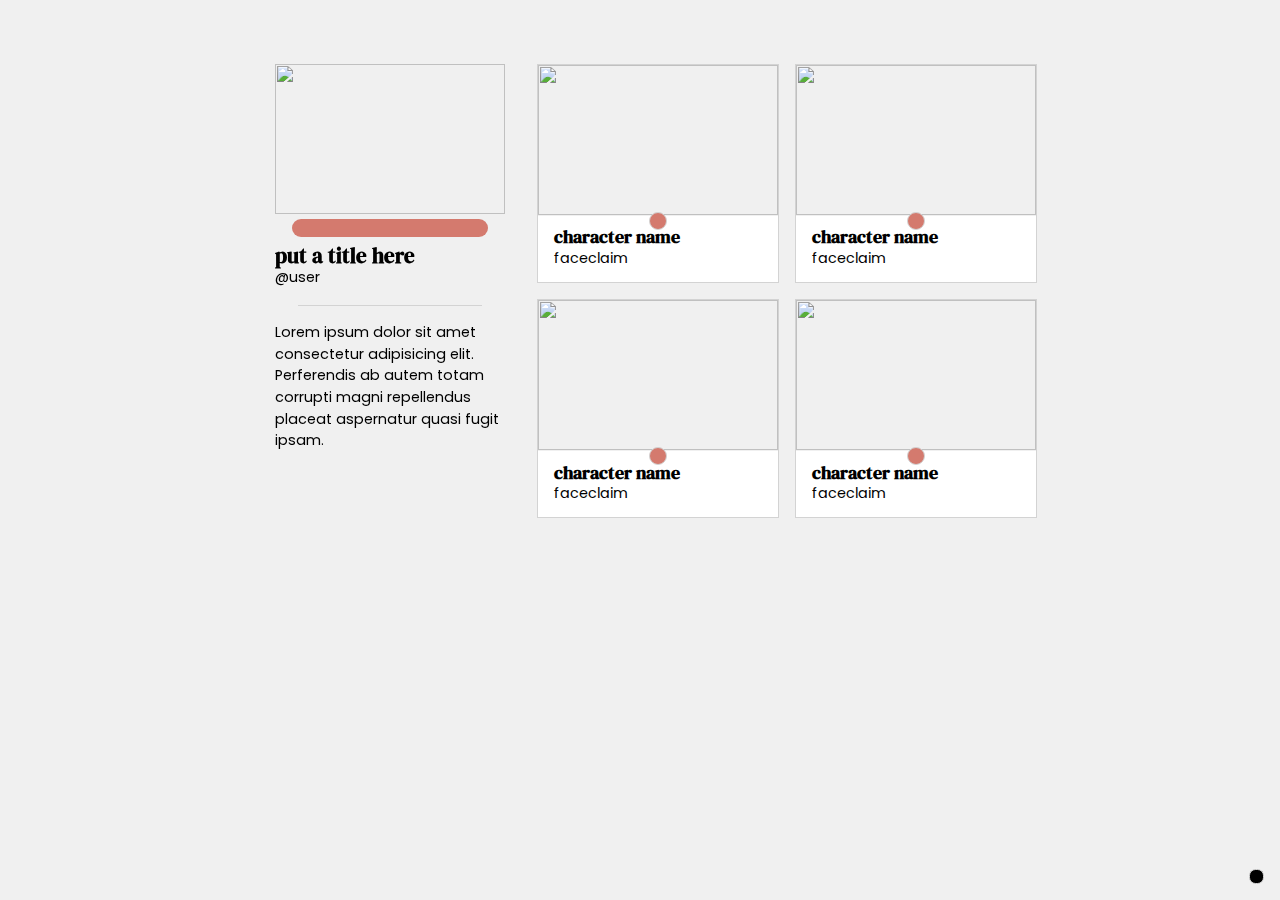
==== jaehuin- character page/index.html @ d84b2f67 "Add files via upload" ====
<!DOCTYPE html>
<html lang="en">
<head>
<meta charset="UTF-8">
<meta name="viewport" content="width=device-width, initial-scale=1.0">
<title>jaehuin: character page</title>
<link rel="shortcut icon" href="{Favicon}">

<!-- google fonts: poppins and dm serif display -->
<link rel="preconnect" href="https://fonts.googleapis.com">
<link rel="preconnect" href="https://fonts.gstatic.com" crossorigin>
<link href="https://fonts.googleapis.com/css2?family=DM+Serif+Display:ital@0;1&family=Poppins:ital,wght@0,400;0,500;0,600;0,700;1,400;1,500;1,600;1,700&display=swap" rel="stylesheet">

<!-- solar icons -->
<link href="https://solar-icons.gitlab.io/i/icons.css" rel="stylesheet" crossorigin>

<!-- tooltips scripts -->
<script src="https://ajax.googleapis.com/ajax/libs/jquery/1.7.1/jquery.min.js"></script>

<!-- external styles -->
<link rel="stylesheet" href="style.css">

<style type="text/css">

:root {
--light-mode: none;
--dark-mode: flex;

--clr-background: #f0f0f0;
--clr-container: #fff;
--clr-text: #000;
--clr-links: #252525;
--clr-borders: #d3d3d3;
--clr-accent: #D47A6E;
--clr-accent-2: #B06671;

--ff-body: 'Poppins', sans-serif;
--ff-heading: "DM Serif Display", serif;

--fs-body: 0.9rem;

--fw-body: 400;
--fw-heading: 700;

--container-size: 500px;
--sidebar-size: 230px;
--expanded-sidebar: 20rem;
}

.dark {
--light-mode: flex;
--dark-mode: none;

--clr-background: #101010;
--clr-container: #202020;
--clr-text: #fff;
--clr-links: #eee;
--clr-borders: #444;
--clr-accent: #fbc4ab;
--clr-accent-2: #E9E6C1;
}

</style>
</head>
<body>

<script src="https://unpkg.com/popper.js@1"></script>
<script src="https://unpkg.com/tippy.js@5/dist/tippy-bundle.iife.js"></script>
<link rel="stylesheet" href="https://unpkg.com/tippy.js@5/dist/svg-arrow.css" />

<!-- sidebar and container start -->
<div class="sidebar-and-container">


<!-- sidebar start -->
<aside class="sidebar" id="open-sidebar">

<!-- sidebar inner: image and navigation -->
<div class="sidebar-inner">

<!-- sidebar image -->
<img src="https://i.pinimg.com/474x/32/dc/4d/32dc4dd7ca59140158cde7d8c53f512a.jpg" class="sidebar-img"/>
<!-- sidebar image -->


<!-- sidebar navigation -->
<div class="sidebar-links">

<!-- home link -->
<a href="/" title="home">
<i class="solar-icons" stroke="2" icon-name="home-2"></i>
<span class="sr-only">home</span>
</a>
<!-- home link -->
 
<!-- askbox link -->
<a href="/ask" title="message">
<i class="solar-icons" stroke="2" icon-name="chat-notif-1"></i>
<span class="sr-only">message</span>
</a>
<!-- askbox link -->

<!-- archive link -->
<a href="/archive" title="archive">
<i class="solar-icons" stroke="2" icon-name="archive"></i>
<span class="sr-only">archive</span>
</a>
<!-- archive link -->

<!-- dashboard link -->
<a href="http://tumblr.com/" title="dashboard">
<i class="solar-icons" stroke="2" icon-name="logout-1"></i>
<span class="sr-only">dashboard</span>
</a>
<!-- archive link -->

<!-- sidebar links -->
<button class="expand-sidebar" title="more links" onclick="openSidebar()">
<i class="solar-icons" stroke="2" icon-name="maximize"></i>
<span class="sr-only">more links</span>
</button>
<!-- sidebar links -->

<!-- light/dark mode toggle -->
<button class="toggle">
<span class="light-mode" title="light mode">
<i class="solar-icons" stroke="2" icon-name="sun-2"></i>
<span class="sr-only">light mode</span>
</span>

<span class="dark-mode" title="dark mode">
<i class="solar-icons" stroke="2" icon-name="moon"></i>
<span class="sr-only">dark mode</span>
</span>
</button>
<!-- light/dark mode toggle -->


</div>
<!-- sidebar navigation -->



</div>
<!-- sidebar inner: image and navigation -->

<div class="block sidebar-title">
<h1 class="title">put a title here</h1>
<p>@user</p>
</div>

<div class="sidebar-desc">
<p>Lorem ipsum dolor sit amet consectetur adipisicing elit. Perferendis ab autem totam corrupti magni repellendus placeat aspernatur quasi fugit ipsam.</p>
</div>
</aside>
<!-- sidebar end -->


<!-- expanded sidebar start -->
<aside id="sidebar" class="open-sidebar">

<!-- close sidebar -->
<div class="close-sidebar">
<a href="javascript:void[0]" onclick="closeSidebar()" title="close links">
<i class="solar-icons" stroke="2" icon-name="minimize"></i>
</a>
</div>
<!-- close sidebar -->

<!-- sidebar header image -->
<div class="block sidebar-header">
<img src="https://i.pinimg.com/474x/1f/04/0f/1f040f627099a47f21766c1f1b4570a0.jpg" class="header-image"/>
</div>
<!-- sidebar header image -->

<!-- sidebar links -->
<div class="sidebar-nav">
<a href="/">extra link 1</a>
<a href="/">extra link 2</a>
<a href="/">extra link 3</a>
<a href="/">extra link 4</a>
<a href="/">extra link 5</a>
</div>
<!-- sidebar links -->

</aside>
<!-- expanded sidebar end -->


<!-- grid start -->
<div class="container">
<div class="container-grid">


<!-- character 1. modal 1. tabs 1, 2 and 3 -->
<div class="ch-wrapper">

<!-- character image and modal icon -->
<div class="ch-img">
<img src="https://i.pinimg.com/736x/ae/7a/e6/ae7ae6f31eb5cd9077036212178fad53.jpg"/>

<div class="ch-icon">
<button class="open-modal ch-button" type="button" data-open="modal1" title="open popup info">
<i class="solar-icons" stroke="2" icon-name="add"></i>
<span class="sr-only">open popup info</span>
</button>
</div>
</div>
<!-- character image and modal icon -->

<!-- character name and optional subtitle -->
<div class="ch-name">

<!-- character name -->
<h2>character name</h2>
<!-- character name -->

<!-- character subtitle. could be a faceclaim, extra info, etc. -->
<p>faceclaim</p>
<!-- character subtitle. could be a faceclaim, extra info, etc. -->
</div>
<!-- character name and optional subtitle -->


<!-- modal 1, contains tabs 1, 2, and 3 -->
<div class="modal" id="modal1">

<!-- modal container -->
<div class="modal-dialog">

<!-- close icon -->
<div class="close-modal-icon">
<button class="close-modal" data-close title="close popup info">
<i class="solar-icons" stroke="2" icon-name="close"></i>
<span class="sr-only">close popup info</span>
</button>
</div>
<!-- close icon -->

<!-- modal tab and buttons container -->
<div class="modal-wrapper">

<!-- button list for tabs 1, 2, and 3 -->
<div class="tab-group">

<!-- tab 1 button: information about the character -->
<button id="tab-1" aria-selected="true" aria-controls="tab-panel-1" role="tab" type="button">

<!-- tab 1 button label -->
<div class="button-label">
<i class="solar-icons" stroke="2" icon-name="user-1"></i>
<span class="button-name">information</span>
</div>
<!-- tab 1 button label -->

</button>
<!-- tab 1 button: information about the character -->


<!-- tab 2 button: the character's relationships -->
<button id="tab-2" aria-selected="false" aria-controls="tab-panel-2" role="tab" type="button">

<!-- tab 2 button label -->
<div class="button-label">
<i class="solar-icons" stroke="2" icon-name="heart-1"></i>
<span class="button-name">relationships</span>
</div>
<!-- tab 2 button label -->

</button>
<!-- tab 2 button: the character's relationships -->


<!-- tab 3 button: works the character is in -->
<button id="tab-3" aria-selected="false" aria-controls="tab-panel-3" role="tab" type="button">

<!-- tab 3 button label -->
<div class="button-label">
<i class="solar-icons" stroke="2" icon-name="book-open-2"></i>
<span class="button-name">works in progress</span>
</div>
<!-- tab 3 button label -->

</button>
<!-- tab 3 button: works the character is in -->


</div>
<!-- buttons list for tabs 1, 2, and 3 -->

<!-- tabs container: tabs 1, 2, and 3 -->
<div class="modal-tabs">

<!-- tab 1, controlled by button 1: information about the character -->
<div id="tab-panel-1" aria-labelledby="tab-1" role="tabpanel" tabindex="0">

<!-- the inside of tab 1 -->
<div class="modal-text">

<!-- block: the character's image and stats list -->
<div class="block">

<div class="image-and-stats">

<!-- character's image -->
<img src="https://i.pinimg.com/474x/8e/6d/26/8e6d2650e0408bcc632b29341e0eab00.jpg" class="img"/>
<!-- character's image -->

<!-- character's stats list -->
<ul class="stats-list" role="list">

<!-- first stat -->
<li class="stat">
<b>faceclaim</b>
<p>faceclaim</p>
</li>
<!-- first stat -->

<!-- second stat -->
<li class="stat">
<b>age</b>
<p>age</p>
</li>
<!-- second stat -->

<!-- third stat -->
<li class="stat">
<b>birthday</b>
<p>birthday</p>
</li>
<!-- third stat -->

<!-- fourth stat -->
<li class="stat">
<b>pronouns</b>
<p>pronoun/pronoun</p>
</li>
<!-- fourth stat -->


</ul>
<!-- character's stats list -->


</div>
</div>
<!-- block: the character's image and stats list -->


<!-- block: the character's biography -->
<div class="block">

<!-- character heading, feel free to change this -->
<h2 class="heading">information about your character</h2>
<!-- character heading, feel free to change this -->

<p>Lorem ipsum dolor sit amet consectetur, adipisicing elit. Doloremque sunt ab fugiat quod eos voluptatibus aliquam. Eligendi, fugiat sint pariatur error temporibus exercitationem odio qui voluptatum asperiores corporis dolor quidem molestiae, laboriosam recusandae voluptates officia ut minima doloremque! Veniam, quas.</p>

<p>Lorem ipsum dolor sit amet consectetur, adipisicing elit. Doloremque sunt ab fugiat quod eos voluptatibus aliquam. Eligendi, fugiat sint pariatur error temporibus exercitationem odio qui voluptatum asperiores corporis dolor quidem molestiae, laboriosam recusandae voluptates officia ut minima doloremque! Veniam, quas.</p>
</div>
<!-- block: the character's biography -->


<!-- the character's links -->
<div class="links">
<a href="/">link 1</a>
<a href="/">link 2</a>
<a href="/">link 3</a>
<a href="/">link 4</a>
<a href="/">link 5</a>
<a href="/">link 6</a>
<a href="/">link 7</a>
<a href="/">link 8</a>
</div>
<!-- the character's links -->


</div>
<!-- the inside of tab 1 -->


</div>
<!-- tab 1, controlled by button 1: information about the character -->


<!-- tab 2, controlled by button 2: character's relationships -->
<div id="tab-panel-2" aria-labelledby="tab-2" role="tabpanel" tabindex="-1" hidden>
<div class="modal-text">

<!-- ship 1 -->

<!-- ship image and name -->
<div class="block">

<div class="ship-and-name">

<!-- ship image -->
<img src="https://i.pinimg.com/474x/da/b6/f6/dab6f6c94643dbc2260e53bd48660822.jpg" class="ship-image"/>
<!-- ship image -->

<!-- ship name: love interest's name and optional subtitle -->
<div class="ship-name">
<h2>love interest's name</h2>
<p>faceclaim</p>
</div>
<!-- ship name: love interest's name and optional subtitle -->

</div>
<!-- ship image and name -->

<!-- ship info, do not delete the extra div -->
<div class="ship-info">
<div>
<p>Lorem ipsum dolor sit amet consectetur adipisicing elit. Expedita amet dolores suscipit est maiores dolor tempora ab nam aspernatur esse deleniti, vel, quaerat aperiam deserunt nulla perferendis! Optio, expedita ad.</p>
<p>Lorem ipsum dolor sit amet consectetur adipisicing elit. Expedita amet dolores suscipit est maiores dolor tempora ab nam aspernatur esse deleniti, vel, quaerat aperiam deserunt nulla perferendis! Optio, expedita ad.</p>
</div>
</div>
<!-- ship info, do not delete the extra div -->


</div>
<!-- ship image and name -->

<!-- ship 1 -->



<!-- ship 2 -->

<!-- ship image and name -->
<div class="block">

<div class="ship-and-name">

<!-- ship image -->
<img src="https://i.pinimg.com/474x/da/b6/f6/dab6f6c94643dbc2260e53bd48660822.jpg" class="ship-image"/>
<!-- ship image -->

<!-- ship name: love interest's name and optional subtitle -->
<div class="ship-name">
<h2>love interest's name</h2>
<p>faceclaim</p>
</div>
<!-- ship name: love interest's name and optional subtitle -->

</div>
<!-- ship image and name -->

<!-- ship info, do not delete the extra div -->
<div class="ship-info">
<div>
<p>Lorem ipsum dolor sit amet consectetur adipisicing elit. Expedita amet dolores suscipit est maiores dolor tempora ab nam aspernatur esse deleniti, vel, quaerat aperiam deserunt nulla perferendis! Optio, expedita ad.</p>
<p>Lorem ipsum dolor sit amet consectetur adipisicing elit. Expedita amet dolores suscipit est maiores dolor tempora ab nam aspernatur esse deleniti, vel, quaerat aperiam deserunt nulla perferendis! Optio, expedita ad.</p>
</div>
</div>
<!-- ship info, do not delete the extra div -->


</div>
<!-- ship image and name -->

<!-- ship 2 -->


<!-- ship 3 -->

<!-- ship image and name -->
<div class="block">

<div class="ship-and-name">

<!-- ship image -->
<img src="https://i.pinimg.com/474x/da/b6/f6/dab6f6c94643dbc2260e53bd48660822.jpg" class="ship-image"/>
<!-- ship image -->

<!-- ship name: love interest's name and optional subtitle -->
<div class="ship-name">
<h2>love interest's name</h2>
<p>faceclaim</p>
</div>
<!-- ship name: love interest's name and optional subtitle -->

</div>
<!-- ship image and name -->

<!-- ship info, do not delete the extra div -->
<div class="ship-info">
<div>
<p>Lorem ipsum dolor sit amet consectetur adipisicing elit. Expedita amet dolores suscipit est maiores dolor tempora ab nam aspernatur esse deleniti, vel, quaerat aperiam deserunt nulla perferendis! Optio, expedita ad.</p>
<p>Lorem ipsum dolor sit amet consectetur adipisicing elit. Expedita amet dolores suscipit est maiores dolor tempora ab nam aspernatur esse deleniti, vel, quaerat aperiam deserunt nulla perferendis! Optio, expedita ad.</p>
</div>
</div>
<!-- ship info, do not delete the extra div -->


</div>
<!-- ship image and name -->

<!-- ship 3 -->


</div>
</div>
<!-- tab 2, controlled by button 2: character's relationships -->



<!-- tab 3, controlled by button 3: works the character's in -->
<div id="tab-panel-3" aria-labelledby="tab-3" role="tabpanel" tabindex="-1" hidden>
<div class="modal-text">


<!-- fic 1 -->
<div class="block">

<!-- work title -->
<div class="work-title">
<h2 class="title-text">work title</h2>
<i class="solar-icons" stroke="2" icon-name="book-closed-3"></i>
</div>
<!-- work title -->

<!-- stats list -->
<ul class="stats-list" role="list">

<!-- first stat -->
<li class="stat">
<b>fandom</b>
<p>fandom</p>
</li>
<!-- first stat -->

<!-- second stat -->
<li class="stat">
<b>fandom</b>
<p>fandom</p>
</li>
<!-- second stat -->

<!-- third stat -->
<li class="stat">
<b>fandom</b>
<p>fandom</p>
</li>
<!-- third stat -->

<!-- fourth stat -->
<li class="stat">
<b>fandom</b>
<p>fandom</p>
</li>
<!-- fourth stat -->

</ul>
<!-- work title -->

<!-- work description -->
<div class="work-desc">
<p>Lorem ipsum dolor sit amet consectetur adipisicing elit. Cupiditate delectus aliquam magni velit adipisci quam error omnis asperiores, quidem sunt rem nemo iste placeat. Ut sed esse laudantium animi nam.</p>
</div>
<!-- work description -->


</div>
<!-- fic 1 -->


<!-- fic 2 -->
<div class="block">

<!-- work title -->
<div class="work-title">
<h2 class="title-text">work title</h2>
<i class="solar-icons" stroke="2" icon-name="book-closed-3"></i>
</div>
<!-- work title -->

<!-- stats list -->
<ul class="stats-list" role="list">

<!-- first stat -->
<li class="stat">
<b>fandom</b>
<p>fandom</p>
</li>
<!-- first stat -->

<!-- second stat -->
<li class="stat">
<b>fandom</b>
<p>fandom</p>
</li>
<!-- second stat -->

<!-- third stat -->
<li class="stat">
<b>fandom</b>
<p>fandom</p>
</li>
<!-- third stat -->

<!-- fourth stat -->
<li class="stat">
<b>fandom</b>
<p>fandom</p>
</li>
<!-- fourth stat -->

</ul>
<!-- work title -->

<!-- work description -->
<div class="work-desc">
<p>Lorem ipsum dolor sit amet consectetur adipisicing elit. Cupiditate delectus aliquam magni velit adipisci quam error omnis asperiores, quidem sunt rem nemo iste placeat. Ut sed esse laudantium animi nam.</p>
</div>
<!-- work description -->


</div>
<!-- fic 2 -->


<!-- fic 3 -->
<div class="block">

<!-- work title -->
<div class="work-title">
<h2 class="title-text">work title</h2>
<i class="solar-icons" stroke="2" icon-name="book-closed-3"></i>
</div>
<!-- work title -->

<!-- stats list -->
<ul class="stats-list" role="list">

<!-- first stat -->
<li class="stat">
<b>fandom</b>
<p>fandom</p>
</li>
<!-- first stat -->

<!-- second stat -->
<li class="stat">
<b>fandom</b>
<p>fandom</p>
</li>
<!-- second stat -->

<!-- third stat -->
<li class="stat">
<b>fandom</b>
<p>fandom</p>
</li>
<!-- third stat -->

<!-- fourth stat -->
<li class="stat">
<b>fandom</b>
<p>fandom</p>
</li>
<!-- fourth stat -->

</ul>
<!-- work title -->

<!-- work description -->
<div class="work-desc">
<p>Lorem ipsum dolor sit amet consectetur adipisicing elit. Cupiditate delectus aliquam magni velit adipisci quam error omnis asperiores, quidem sunt rem nemo iste placeat. Ut sed esse laudantium animi nam.</p>
</div>
<!-- work description -->


</div>
<!-- fic 1 -->

</div>
</div>
<!-- tab 3, controlled by button 3: works the character's in -->

</div>
<!-- tabs container: tabs 1, 2, and 3 -->


</div>
<!-- modal tab and buttons container -->


</div>
<!-- modal container -->


</div>
<!-- modal 1, contains tabs 1, 2, and 3 -->



</div>
<!-- character 1. modal 1. tabs 1, 2 and 3 -->












<!-- character 2. modal 2. tabs 4, 5, and 6 -->
<div class="ch-wrapper">

<!-- character image and modal icon -->
<div class="ch-img">
<img src="https://i.pinimg.com/474x/5d/8b/54/5d8b542936adc37a738ceb6c5e0d0d76.jpg"/>

<div class="ch-icon">
<button class="open-modal ch-button" type="button" data-open="modal2" title="open popup info">
<i class="solar-icons" stroke="2" icon-name="add"></i>
<span class="sr-only">open popup info</span>
</button>
</div>
</div>
<!-- character image and modal icon -->

<!-- character name and optional subtitle -->
<div class="ch-name">

<!-- character name -->
<h2>character name</h2>
<!-- character name -->

<!-- character subtitle. could be a faceclaim, extra info, etc. -->
<p>faceclaim</p>
<!-- character subtitle. could be a faceclaim, extra info, etc. -->
</div>
<!-- character name and optional subtitle -->


<!-- modal 2, contains tabs 4, 5, and 6 -->
<div class="modal" id="modal2">

<!-- modal container -->
<div class="modal-dialog">

<!-- close icon -->
<div class="close-modal-icon">
<button class="close-modal" data-close title="close popup info">
<i class="solar-icons" stroke="2" icon-name="close"></i>
<span class="sr-only">close popup info</span>
</button>
</div>
<!-- close icon -->

<!-- modal tab and buttons container -->
<div class="modal-wrapper">

<!-- button list for tabs 4, 5, and 6 -->
<div class="tab-group">

<!-- tab 4 button: information about the character -->
<button id="tab-4" aria-selected="true" aria-controls="tab-panel-4" role="tab" type="button">

<!-- tab 4 button label -->
<div class="button-label">
<i class="solar-icons" stroke="2" icon-name="user-1"></i>
<span class="button-name">information</span>
</div>
<!-- tab 4 button label -->

</button>
<!-- tab 4 button: information about the character -->


<!-- tab 5 button: the character's relationships -->
<button id="tab-5" aria-selected="false" aria-controls="tab-panel-5" role="tab" type="button">

<!-- tab 5 button label -->
<div class="button-label">
<i class="solar-icons" stroke="2" icon-name="heart-1"></i>
<span class="button-name">relationships</span>
</div>
<!-- tab 5 button label -->

</button>
<!-- tab 5 button: the character's relationships -->


<!-- tab 6 button: works the character is in -->
<button id="tab-6" aria-selected="false" aria-controls="tab-panel-6" role="tab" type="button">

<!-- tab 6 button label -->
<div class="button-label">
<i class="solar-icons" stroke="2" icon-name="book-open-2"></i>
<span class="button-name">works in progress</span>
</div>
<!-- tab 6 button label -->

</button>
<!-- tab 6 button: works the character is in -->


</div>
<!-- buttons list for tabs 4, 5, and 6 -->

<!-- tabs container: tabs 4, 5, and 6 -->
<div class="modal-tabs">

<!-- tab 4, controlled by button 4: information about the character -->
<div id="tab-panel-4" aria-labelledby="tab-4" role="tabpanel" tabindex="0">


<div class="modal-text">

<!-- block: the character's image and stats list -->
<div class="block">

<div class="image-and-stats">

<!-- character's image -->
<img src="https://i.pinimg.com/474x/8e/6d/26/8e6d2650e0408bcc632b29341e0eab00.jpg" class="img"/>
<!-- character's image -->

<!-- character's stats list -->
<ul class="stats-list" role="list">

<!-- first stat -->
<li class="stat">
<b>faceclaim</b>
<p>faceclaim</p>
</li>
<!-- first stat -->

<!-- second stat -->
<li class="stat">
<b>age</b>
<p>age</p>
</li>
<!-- second stat -->

<!-- third stat -->
<li class="stat">
<b>birthday</b>
<p>birthday</p>
</li>
<!-- third stat -->

<!-- fourth stat -->
<li class="stat">
<b>pronouns</b>
<p>pronoun/pronoun</p>
</li>
<!-- fourth stat -->


</ul>
<!-- character's stats list -->


</div>
</div>
<!-- block: the character's image and stats list -->


<!-- block: the character's biography -->
<div class="block">

<!-- character heading, feel free to change this -->
<h2 class="heading">information about your character</h2>
<!-- character heading, feel free to change this -->

<p>Lorem ipsum dolor sit amet consectetur, adipisicing elit. Doloremque sunt ab fugiat quod eos voluptatibus aliquam. Eligendi, fugiat sint pariatur error temporibus exercitationem odio qui voluptatum asperiores corporis dolor quidem molestiae, laboriosam recusandae voluptates officia ut minima doloremque! Veniam, quas.</p>

<p>Lorem ipsum dolor sit amet consectetur, adipisicing elit. Doloremque sunt ab fugiat quod eos voluptatibus aliquam. Eligendi, fugiat sint pariatur error temporibus exercitationem odio qui voluptatum asperiores corporis dolor quidem molestiae, laboriosam recusandae voluptates officia ut minima doloremque! Veniam, quas.</p>
</div>
<!-- block: the character's biography -->


<!-- the character's links -->
<div class="links">
<a href="/">link 1</a>
<a href="/">link 2</a>
<a href="/">link 3</a>
<a href="/">link 4</a>
<a href="/">link 5</a>
<a href="/">link 6</a>
<a href="/">link 7</a>
<a href="/">link 8</a>
</div>
<!-- the character's links -->


</div>


</div>
<!-- tab 4, controlled by button 4: information about the character -->


<!-- tab 5, controlled by button 5: character's relationships -->
<div id="tab-panel-5" aria-labelledby="tab-5" role="tabpanel" tabindex="-1" hidden>
<div class="modal-text">

<!-- ship 1 -->

<!-- ship image and name -->
<div class="block">

<div class="ship-and-name">

<!-- ship image -->
<img src="https://i.pinimg.com/474x/da/b6/f6/dab6f6c94643dbc2260e53bd48660822.jpg" class="ship-image"/>
<!-- ship image -->

<!-- ship name: love interest's name and optional subtitle -->
<div class="ship-name">
<h2>love interest's name</h2>
<p>faceclaim</p>
</div>
<!-- ship name: love interest's name and optional subtitle -->

</div>
<!-- ship image and name -->

<!-- ship info, do not delete the extra div -->
<div class="ship-info">
<div>
<p>Lorem ipsum dolor sit amet consectetur adipisicing elit. Expedita amet dolores suscipit est maiores dolor tempora ab nam aspernatur esse deleniti, vel, quaerat aperiam deserunt nulla perferendis! Optio, expedita ad.</p>
<p>Lorem ipsum dolor sit amet consectetur adipisicing elit. Expedita amet dolores suscipit est maiores dolor tempora ab nam aspernatur esse deleniti, vel, quaerat aperiam deserunt nulla perferendis! Optio, expedita ad.</p>
</div>
</div>
<!-- ship info, do not delete the extra div -->


</div>
<!-- ship image and name -->

<!-- ship 1 -->



<!-- ship 2 -->

<!-- ship image and name -->
<div class="block">

<div class="ship-and-name">

<!-- ship image -->
<img src="https://i.pinimg.com/474x/da/b6/f6/dab6f6c94643dbc2260e53bd48660822.jpg" class="ship-image"/>
<!-- ship image -->

<!-- ship name: love interest's name and optional subtitle -->
<div class="ship-name">
<h2>love interest's name</h2>
<p>faceclaim</p>
</div>
<!-- ship name: love interest's name and optional subtitle -->

</div>
<!-- ship image and name -->

<!-- ship info, do not delete the extra div -->
<div class="ship-info">
<div>
<p>Lorem ipsum dolor sit amet consectetur adipisicing elit. Expedita amet dolores suscipit est maiores dolor tempora ab nam aspernatur esse deleniti, vel, quaerat aperiam deserunt nulla perferendis! Optio, expedita ad.</p>
<p>Lorem ipsum dolor sit amet consectetur adipisicing elit. Expedita amet dolores suscipit est maiores dolor tempora ab nam aspernatur esse deleniti, vel, quaerat aperiam deserunt nulla perferendis! Optio, expedita ad.</p>
</div>
</div>
<!-- ship info, do not delete the extra div -->


</div>
<!-- ship image and name -->

<!-- ship 2 -->


<!-- ship 3 -->

<!-- ship image and name -->
<div class="block">

<div class="ship-and-name">

<!-- ship image -->
<img src="https://i.pinimg.com/474x/da/b6/f6/dab6f6c94643dbc2260e53bd48660822.jpg" class="ship-image"/>
<!-- ship image -->

<!-- ship name: love interest's name and optional subtitle -->
<div class="ship-name">
<h2>love interest's name</h2>
<p>faceclaim</p>
</div>
<!-- ship name: love interest's name and optional subtitle -->

</div>
<!-- ship image and name -->

<!-- ship info, do not delete the extra div -->
<div class="ship-info">
<div>
<p>Lorem ipsum dolor sit amet consectetur adipisicing elit. Expedita amet dolores suscipit est maiores dolor tempora ab nam aspernatur esse deleniti, vel, quaerat aperiam deserunt nulla perferendis! Optio, expedita ad.</p>
<p>Lorem ipsum dolor sit amet consectetur adipisicing elit. Expedita amet dolores suscipit est maiores dolor tempora ab nam aspernatur esse deleniti, vel, quaerat aperiam deserunt nulla perferendis! Optio, expedita ad.</p>
</div>
</div>
<!-- ship info, do not delete the extra div -->


</div>
<!-- ship image and name -->

<!-- ship 3 -->


</div>
</div>
<!-- tab 5, controlled by button 5: character's relationships -->



<!-- tab 6, controlled by button 6: works the character's in -->
<div id="tab-panel-6" aria-labelledby="tab-6" role="tabpanel" tabindex="-1" hidden>
<div class="modal-text">


<!-- fic 1 -->
<div class="block">

<!-- work title -->
<div class="work-title">
<h2 class="title-text">work title</h2>
<i class="solar-icons" stroke="2" icon-name="book-closed-3"></i>
</div>
<!-- work title -->

<!-- stats list -->
<ul class="stats-list" role="list">

<!-- first stat -->
<li class="stat">
<b>fandom</b>
<p>fandom</p>
</li>
<!-- first stat -->

<!-- second stat -->
<li class="stat">
<b>fandom</b>
<p>fandom</p>
</li>
<!-- second stat -->

<!-- third stat -->
<li class="stat">
<b>fandom</b>
<p>fandom</p>
</li>
<!-- third stat -->

<!-- fourth stat -->
<li class="stat">
<b>fandom</b>
<p>fandom</p>
</li>
<!-- fourth stat -->

</ul>
<!-- work title -->

<!-- work description -->
<div class="work-desc">
<p>Lorem ipsum dolor sit amet consectetur adipisicing elit. Cupiditate delectus aliquam magni velit adipisci quam error omnis asperiores, quidem sunt rem nemo iste placeat. Ut sed esse laudantium animi nam.</p>
</div>
<!-- work description -->


</div>
<!-- fic 1 -->


<!-- fic 2 -->
<div class="block">

<!-- work title -->
<div class="work-title">
<h2 class="title-text">work title</h2>
<i class="solar-icons" stroke="2" icon-name="book-closed-3"></i>
</div>
<!-- work title -->

<!-- stats list -->
<ul class="stats-list" role="list">

<!-- first stat -->
<li class="stat">
<b>fandom</b>
<p>fandom</p>
</li>
<!-- first stat -->

<!-- second stat -->
<li class="stat">
<b>fandom</b>
<p>fandom</p>
</li>
<!-- second stat -->

<!-- third stat -->
<li class="stat">
<b>fandom</b>
<p>fandom</p>
</li>
<!-- third stat -->

<!-- fourth stat -->
<li class="stat">
<b>fandom</b>
<p>fandom</p>
</li>
<!-- fourth stat -->

</ul>
<!-- work title -->

<!-- work description -->
<div class="work-desc">
<p>Lorem ipsum dolor sit amet consectetur adipisicing elit. Cupiditate delectus aliquam magni velit adipisci quam error omnis asperiores, quidem sunt rem nemo iste placeat. Ut sed esse laudantium animi nam.</p>
</div>
<!-- work description -->


</div>
<!-- fic 2 -->


<!-- fic 3 -->
<div class="block">

<!-- work title -->
<div class="work-title">
<h2 class="title-text">work title</h2>
<i class="solar-icons" stroke="2" icon-name="book-closed-3"></i>
</div>
<!-- work title -->

<!-- stats list -->
<ul class="stats-list" role="list">

<!-- first stat -->
<li class="stat">
<b>fandom</b>
<p>fandom</p>
</li>
<!-- first stat -->

<!-- second stat -->
<li class="stat">
<b>fandom</b>
<p>fandom</p>
</li>
<!-- second stat -->

<!-- third stat -->
<li class="stat">
<b>fandom</b>
<p>fandom</p>
</li>
<!-- third stat -->

<!-- fourth stat -->
<li class="stat">
<b>fandom</b>
<p>fandom</p>
</li>
<!-- fourth stat -->

</ul>
<!-- work title -->

<!-- work description -->
<div class="work-desc">
<p>Lorem ipsum dolor sit amet consectetur adipisicing elit. Cupiditate delectus aliquam magni velit adipisci quam error omnis asperiores, quidem sunt rem nemo iste placeat. Ut sed esse laudantium animi nam.</p>
</div>
<!-- work description -->


</div>
<!-- fic 1 -->

</div>
</div>
<!-- tab 6, controlled by button 6: works the character's in -->

</div>
<!-- tabs container: tabs 4, 5, and 6 -->


</div>
<!-- modal tab and buttons container -->


</div>
<!-- modal container -->


</div>
<!-- modal 2, contains tabs 4, 5, and 6 -->



</div>
<!-- character 2. modal 2. tabs 4, 5, and 6 -->












<!-- character 3. modal 3. tabs 7, 8, and 9 -->
<div class="ch-wrapper">

<!-- character image and modal icon -->
<div class="ch-img">
<img src="https://i.pinimg.com/474x/32/dc/4d/32dc4dd7ca59140158cde7d8c53f512a.jpg"/>

<div class="ch-icon">
<button class="open-modal ch-button" type="button" data-open="modal3" title="open popup info">
<i class="solar-icons" stroke="2" icon-name="add"></i>
<span class="sr-only">open popup info</span>
</button>
</div>
</div>
<!-- character image and modal icon -->

<!-- character name and optional subtitle -->
<div class="ch-name">

<!-- character name -->
<h2>character name</h2>
<!-- character name -->

<!-- character subtitle. could be a faceclaim, extra info, etc. -->
<p>faceclaim</p>
<!-- character subtitle. could be a faceclaim, extra info, etc. -->
</div>
<!-- character name and optional subtitle -->


<!-- modal 3, contains tabs 7, 8, and 9 -->
<div class="modal" id="modal3">

<!-- modal container -->
<div class="modal-dialog">

<!-- close icon -->
<div class="close-modal-icon">
<button class="close-modal" data-close title="close popup info">
<i class="solar-icons" stroke="2" icon-name="close"></i>
<span class="sr-only">close popup info</span>
</button>
</div>
<!-- close icon -->

<!-- modal tab and buttons container -->
<div class="modal-wrapper">

<!-- button list for tabs 7, 8 and 9 -->
<div class="tab-group">

<!-- tab 7 button: information about the character -->
<button id="tab-7" aria-selected="true" aria-controls="tab-panel-7" role="tab" type="button">

<!-- tab 7 button label -->
<div class="button-label">
<i class="solar-icons" stroke="2" icon-name="user-1"></i>
<span class="button-name">information</span>
</div>
<!-- tab 7 button label -->

</button>
<!-- tab 7 button: information about the character -->


<!-- tab 8 button: the character's relationships -->
<button id="tab-8" aria-selected="false" aria-controls="tab-panel-8" role="tab" type="button">

<!-- tab 8 button label -->
<div class="button-label">
<i class="solar-icons" stroke="2" icon-name="heart-1"></i>
<span class="button-name">relationships</span>
</div>
<!-- tab 8 button label -->

</button>
<!-- tab 8 button: the character's relationships -->


<!-- tab 9 button: works the character is in -->
<button id="tab-9" aria-selected="false" aria-controls="tab-panel-9" role="tab" type="button">

<!-- tab 9 button label -->
<div class="button-label">
<i class="solar-icons" stroke="2" icon-name="book-open-2"></i>
<span class="button-name">works in progress</span>
</div>
<!-- tab 9 button label -->

</button>
<!-- tab 9 button: works the character is in -->


</div>
<!-- buttons list for tabs 7, 8 and 9 -->

<!-- tabs container: tabs 7, 8 and 9 -->
<div class="modal-tabs">

<!-- tab 7, controlled by button 7: information about the character -->
<div id="tab-panel-7" aria-labelledby="tab-7" role="tabpanel" tabindex="0">


<div class="modal-text">

<!-- block: the character's image and stats list -->
<div class="block">

<div class="image-and-stats">

<!-- character's image -->
<img src="https://i.pinimg.com/474x/8e/6d/26/8e6d2650e0408bcc632b29341e0eab00.jpg" class="img"/>
<!-- character's image -->

<!-- character's stats list -->
<ul class="stats-list" role="list">

<!-- first stat -->
<li class="stat">
<b>faceclaim</b>
<p>faceclaim</p>
</li>
<!-- first stat -->

<!-- second stat -->
<li class="stat">
<b>age</b>
<p>age</p>
</li>
<!-- second stat -->

<!-- third stat -->
<li class="stat">
<b>birthday</b>
<p>birthday</p>
</li>
<!-- third stat -->

<!-- fourth stat -->
<li class="stat">
<b>pronouns</b>
<p>pronoun/pronoun</p>
</li>
<!-- fourth stat -->


</ul>
<!-- character's stats list -->


</div>
</div>
<!-- block: the character's image and stats list -->


<!-- block: the character's biography -->
<div class="block">

<!-- character heading, feel free to change this -->
<h2 class="heading">information about your character</h2>
<!-- character heading, feel free to change this -->

<p>Lorem ipsum dolor sit amet consectetur, adipisicing elit. Doloremque sunt ab fugiat quod eos voluptatibus aliquam. Eligendi, fugiat sint pariatur error temporibus exercitationem odio qui voluptatum asperiores corporis dolor quidem molestiae, laboriosam recusandae voluptates officia ut minima doloremque! Veniam, quas.</p>

<p>Lorem ipsum dolor sit amet consectetur, adipisicing elit. Doloremque sunt ab fugiat quod eos voluptatibus aliquam. Eligendi, fugiat sint pariatur error temporibus exercitationem odio qui voluptatum asperiores corporis dolor quidem molestiae, laboriosam recusandae voluptates officia ut minima doloremque! Veniam, quas.</p>
</div>
<!-- block: the character's biography -->


<!-- the character's links -->
<div class="links">
<a href="/">link 1</a>
<a href="/">link 2</a>
<a href="/">link 3</a>
<a href="/">link 4</a>
<a href="/">link 5</a>
<a href="/">link 6</a>
<a href="/">link 7</a>
<a href="/">link 8</a>
</div>
<!-- the character's links -->


</div>


</div>
<!-- tab 7, controlled by button 7: information about the character -->


<!-- tab 8, controlled by button 8: character's relationships -->
<div id="tab-panel-8" aria-labelledby="tab-8" role="tabpanel" tabindex="-1" hidden>
<div class="modal-text">

<!-- ship 1 -->

<!-- ship image and name -->
<div class="block">

<div class="ship-and-name">

<!-- ship image -->
<img src="https://i.pinimg.com/474x/da/b6/f6/dab6f6c94643dbc2260e53bd48660822.jpg" class="ship-image"/>
<!-- ship image -->

<!-- ship name: love interest's name and optional subtitle -->
<div class="ship-name">
<h2>love interest's name</h2>
<p>faceclaim</p>
</div>
<!-- ship name: love interest's name and optional subtitle -->

</div>
<!-- ship image and name -->

<!-- ship info, do not delete the extra div -->
<div class="ship-info">
<div>
<p>Lorem ipsum dolor sit amet consectetur adipisicing elit. Expedita amet dolores suscipit est maiores dolor tempora ab nam aspernatur esse deleniti, vel, quaerat aperiam deserunt nulla perferendis! Optio, expedita ad.</p>
<p>Lorem ipsum dolor sit amet consectetur adipisicing elit. Expedita amet dolores suscipit est maiores dolor tempora ab nam aspernatur esse deleniti, vel, quaerat aperiam deserunt nulla perferendis! Optio, expedita ad.</p>
</div>
</div>
<!-- ship info, do not delete the extra div -->


</div>
<!-- ship image and name -->

<!-- ship 1 -->



<!-- ship 2 -->

<!-- ship image and name -->
<div class="block">

<div class="ship-and-name">

<!-- ship image -->
<img src="https://i.pinimg.com/474x/da/b6/f6/dab6f6c94643dbc2260e53bd48660822.jpg" class="ship-image"/>
<!-- ship image -->

<!-- ship name: love interest's name and optional subtitle -->
<div class="ship-name">
<h2>love interest's name</h2>
<p>faceclaim</p>
</div>
<!-- ship name: love interest's name and optional subtitle -->

</div>
<!-- ship image and name -->

<!-- ship info, do not delete the extra div -->
<div class="ship-info">
<div>
<p>Lorem ipsum dolor sit amet consectetur adipisicing elit. Expedita amet dolores suscipit est maiores dolor tempora ab nam aspernatur esse deleniti, vel, quaerat aperiam deserunt nulla perferendis! Optio, expedita ad.</p>
<p>Lorem ipsum dolor sit amet consectetur adipisicing elit. Expedita amet dolores suscipit est maiores dolor tempora ab nam aspernatur esse deleniti, vel, quaerat aperiam deserunt nulla perferendis! Optio, expedita ad.</p>
</div>
</div>
<!-- ship info, do not delete the extra div -->


</div>
<!-- ship image and name -->

<!-- ship 2 -->


<!-- ship 3 -->

<!-- ship image and name -->
<div class="block">

<div class="ship-and-name">

<!-- ship image -->
<img src="https://i.pinimg.com/474x/da/b6/f6/dab6f6c94643dbc2260e53bd48660822.jpg" class="ship-image"/>
<!-- ship image -->

<!-- ship name: love interest's name and optional subtitle -->
<div class="ship-name">
<h2>love interest's name</h2>
<p>faceclaim</p>
</div>
<!-- ship name: love interest's name and optional subtitle -->

</div>
<!-- ship image and name -->

<!-- ship info, do not delete the extra div -->
<div class="ship-info">
<div>
<p>Lorem ipsum dolor sit amet consectetur adipisicing elit. Expedita amet dolores suscipit est maiores dolor tempora ab nam aspernatur esse deleniti, vel, quaerat aperiam deserunt nulla perferendis! Optio, expedita ad.</p>
<p>Lorem ipsum dolor sit amet consectetur adipisicing elit. Expedita amet dolores suscipit est maiores dolor tempora ab nam aspernatur esse deleniti, vel, quaerat aperiam deserunt nulla perferendis! Optio, expedita ad.</p>
</div>
</div>
<!-- ship info, do not delete the extra div -->


</div>
<!-- ship image and name -->

<!-- ship 3 -->


</div>
</div>
<!-- tab 8, controlled by button 8: character's relationships -->



<!-- tab 9, controlled by button 9: works the character's in -->
<div id="tab-panel-9" aria-labelledby="tab-9" role="tabpanel" tabindex="-1" hidden>
<div class="modal-text">


<!-- fic 1 -->
<div class="block">

<!-- work title -->
<div class="work-title">
<h2 class="title-text">work title</h2>
<i class="solar-icons" stroke="2" icon-name="book-closed-3"></i>
</div>
<!-- work title -->

<!-- stats list -->
<ul class="stats-list" role="list">

<!-- first stat -->
<li class="stat">
<b>fandom</b>
<p>fandom</p>
</li>
<!-- first stat -->

<!-- second stat -->
<li class="stat">
<b>fandom</b>
<p>fandom</p>
</li>
<!-- second stat -->

<!-- third stat -->
<li class="stat">
<b>fandom</b>
<p>fandom</p>
</li>
<!-- third stat -->

<!-- fourth stat -->
<li class="stat">
<b>fandom</b>
<p>fandom</p>
</li>
<!-- fourth stat -->

</ul>
<!-- work title -->

<!-- work description -->
<div class="work-desc">
<p>Lorem ipsum dolor sit amet consectetur adipisicing elit. Cupiditate delectus aliquam magni velit adipisci quam error omnis asperiores, quidem sunt rem nemo iste placeat. Ut sed esse laudantium animi nam.</p>
</div>
<!-- work description -->


</div>
<!-- fic 1 -->


<!-- fic 2 -->
<div class="block">

<!-- work title -->
<div class="work-title">
<h2 class="title-text">work title</h2>
<i class="solar-icons" stroke="2" icon-name="book-closed-3"></i>
</div>
<!-- work title -->

<!-- stats list -->
<ul class="stats-list" role="list">

<!-- first stat -->
<li class="stat">
<b>fandom</b>
<p>fandom</p>
</li>
<!-- first stat -->

<!-- second stat -->
<li class="stat">
<b>fandom</b>
<p>fandom</p>
</li>
<!-- second stat -->

<!-- third stat -->
<li class="stat">
<b>fandom</b>
<p>fandom</p>
</li>
<!-- third stat -->

<!-- fourth stat -->
<li class="stat">
<b>fandom</b>
<p>fandom</p>
</li>
<!-- fourth stat -->

</ul>
<!-- work title -->

<!-- work description -->
<div class="work-desc">
<p>Lorem ipsum dolor sit amet consectetur adipisicing elit. Cupiditate delectus aliquam magni velit adipisci quam error omnis asperiores, quidem sunt rem nemo iste placeat. Ut sed esse laudantium animi nam.</p>
</div>
<!-- work description -->


</div>
<!-- fic 2 -->


<!-- fic 3 -->
<div class="block">

<!-- work title -->
<div class="work-title">
<h2 class="title-text">work title</h2>
<i class="solar-icons" stroke="2" icon-name="book-closed-3"></i>
</div>
<!-- work title -->

<!-- stats list -->
<ul class="stats-list" role="list">

<!-- first stat -->
<li class="stat">
<b>fandom</b>
<p>fandom</p>
</li>
<!-- first stat -->

<!-- second stat -->
<li class="stat">
<b>fandom</b>
<p>fandom</p>
</li>
<!-- second stat -->

<!-- third stat -->
<li class="stat">
<b>fandom</b>
<p>fandom</p>
</li>
<!-- third stat -->

<!-- fourth stat -->
<li class="stat">
<b>fandom</b>
<p>fandom</p>
</li>
<!-- fourth stat -->

</ul>
<!-- work title -->

<!-- work description -->
<div class="work-desc">
<p>Lorem ipsum dolor sit amet consectetur adipisicing elit. Cupiditate delectus aliquam magni velit adipisci quam error omnis asperiores, quidem sunt rem nemo iste placeat. Ut sed esse laudantium animi nam.</p>
</div>
<!-- work description -->


</div>
<!-- fic 1 -->

</div>
</div>
<!-- tab 9, controlled by button 9: works the character's in -->

</div>
<!-- tabs container: tabs 7, 8, and 9 -->


</div>
<!-- modal tab and buttons container -->


</div>
<!-- modal container -->


</div>
<!-- modal 3, contains tabs 7, 8, and 9 -->



</div>
<!-- character 3. modal 3. tabs 7, 8, and 9 -->











<!-- character 4. modal 4. tabs 10, 11, and 12 -->
<div class="ch-wrapper">

<!-- character image and modal icon -->
<div class="ch-img">
<img src="https://i.pinimg.com/474x/62/aa/0a/62aa0a4445d79f9f617ba48f8e4f43bc.jpg"/>

<div class="ch-icon">
<button class="open-modal ch-button" type="button" data-open="modal4" title="open popup info">
<i class="solar-icons" stroke="2" icon-name="add"></i>
<span class="sr-only">open popup info</span>
</button>
</div>
</div>
<!-- character image and modal icon -->

<!-- character name and optional subtitle -->
<div class="ch-name">

<!-- character name -->
<h2>character name</h2>
<!-- character name -->

<!-- character subtitle. could be a faceclaim, extra info, etc. -->
<p>faceclaim</p>
<!-- character subtitle. could be a faceclaim, extra info, etc. -->
</div>
<!-- character name and optional subtitle -->


<!-- modal 4, contains tabs 10, 11, 12 -->
<div class="modal" id="modal4">

<!-- modal container -->
<div class="modal-dialog">

<!-- close icon -->
<div class="close-modal-icon">
<button class="close-modal" data-close title="close popup info">
<i class="solar-icons" stroke="2" icon-name="close"></i>
<span class="sr-only">close popup info</span>
</button>
</div>
<!-- close icon -->

<!-- modal tab and buttons container -->
<div class="modal-wrapper">

<!-- button list for tabs 10, 11, and 12 -->
<div class="tab-group">

<!-- tab 10 button: information about the character -->
<button id="tab-10" aria-selected="true" aria-controls="tab-panel-10" role="tab" type="button">

<!-- tab 10 button label -->
<div class="button-label">
<i class="solar-icons" stroke="2" icon-name="user-1"></i>
<span class="button-name">information</span>
</div>
<!-- tab 10 button label -->

</button>
<!-- tab 10 button: information about the character -->


<!-- tab 11 button: the character's relationships -->
<button id="tab-11" aria-selected="false" aria-controls="tab-panel-11" role="tab" type="button">

<!-- tab 11 button label -->
<div class="button-label">
<i class="solar-icons" stroke="2" icon-name="heart-1"></i>
<span class="button-name">relationships</span>
</div>
<!-- tab 11 button label -->

</button>
<!-- tab 11 button: the character's relationships -->


<!-- tab 12 button: works the character is in -->
<button id="tab-12" aria-selected="false" aria-controls="tab-panel-12" role="tab" type="button">

<!-- tab 12 button label -->
<div class="button-label">
<i class="solar-icons" stroke="2" icon-name="book-open-2"></i>
<span class="button-name">works in progress</span>
</div>
<!-- tab 12 button label -->

</button>
<!-- tab 12 button: works the character is in -->


</div>
<!-- button list for tabs 10, 11, and 12 -->

<!-- tabs container: tabs 10, 11, and 12 -->
<div class="modal-tabs">

<!-- tab 10, controlled by button 10: information about the character -->
<div id="tab-panel-10" aria-labelledby="tab-10" role="tabpanel" tabindex="0">


<div class="modal-text">

<!-- block: the character's image and stats list -->
<div class="block">

<div class="image-and-stats">

<!-- character's image -->
<img src="https://i.pinimg.com/474x/8e/6d/26/8e6d2650e0408bcc632b29341e0eab00.jpg" class="img"/>
<!-- character's image -->

<!-- character's stats list -->
<ul class="stats-list" role="list">

<!-- first stat -->
<li class="stat">
<b>faceclaim</b>
<p>faceclaim</p>
</li>
<!-- first stat -->

<!-- second stat -->
<li class="stat">
<b>age</b>
<p>age</p>
</li>
<!-- second stat -->

<!-- third stat -->
<li class="stat">
<b>birthday</b>
<p>birthday</p>
</li>
<!-- third stat -->

<!-- fourth stat -->
<li class="stat">
<b>pronouns</b>
<p>pronoun/pronoun</p>
</li>
<!-- fourth stat -->


</ul>
<!-- character's stats list -->


</div>
</div>
<!-- block: the character's image and stats list -->


<!-- block: the character's biography -->
<div class="block">

<!-- character heading, feel free to change this -->
<h2 class="heading">information about your character</h2>
<!-- character heading, feel free to change this -->

<p>Lorem ipsum dolor sit amet consectetur, adipisicing elit. Doloremque sunt ab fugiat quod eos voluptatibus aliquam. Eligendi, fugiat sint pariatur error temporibus exercitationem odio qui voluptatum asperiores corporis dolor quidem molestiae, laboriosam recusandae voluptates officia ut minima doloremque! Veniam, quas.</p>

<p>Lorem ipsum dolor sit amet consectetur, adipisicing elit. Doloremque sunt ab fugiat quod eos voluptatibus aliquam. Eligendi, fugiat sint pariatur error temporibus exercitationem odio qui voluptatum asperiores corporis dolor quidem molestiae, laboriosam recusandae voluptates officia ut minima doloremque! Veniam, quas.</p>
</div>
<!-- block: the character's biography -->


<!-- the character's links -->
<div class="links">
<a href="/">link 1</a>
<a href="/">link 2</a>
<a href="/">link 3</a>
<a href="/">link 4</a>
<a href="/">link 5</a>
<a href="/">link 6</a>
<a href="/">link 7</a>
<a href="/">link 8</a>
</div>
<!-- the character's links -->


</div>


</div>
<!-- tab 10, controlled by button 10: information about the character -->


<!-- tab 11, controlled by button 11: character's relationships -->
<div id="tab-panel-11" aria-labelledby="tab-11" role="tabpanel" tabindex="-1" hidden>
<div class="modal-text">

<!-- ship 1 -->

<!-- ship image and name -->
<div class="block">

<div class="ship-and-name">

<!-- ship image -->
<img src="https://i.pinimg.com/474x/da/b6/f6/dab6f6c94643dbc2260e53bd48660822.jpg" class="ship-image"/>
<!-- ship image -->

<!-- ship name: love interest's name and optional subtitle -->
<div class="ship-name">
<h2>love interest's name</h2>
<p>faceclaim</p>
</div>
<!-- ship name: love interest's name and optional subtitle -->

</div>
<!-- ship image and name -->

<!-- ship info, do not delete the extra div -->
<div class="ship-info">
<div>
<p>Lorem ipsum dolor sit amet consectetur adipisicing elit. Expedita amet dolores suscipit est maiores dolor tempora ab nam aspernatur esse deleniti, vel, quaerat aperiam deserunt nulla perferendis! Optio, expedita ad.</p>
<p>Lorem ipsum dolor sit amet consectetur adipisicing elit. Expedita amet dolores suscipit est maiores dolor tempora ab nam aspernatur esse deleniti, vel, quaerat aperiam deserunt nulla perferendis! Optio, expedita ad.</p>
</div>
</div>
<!-- ship info, do not delete the extra div -->


</div>
<!-- ship image and name -->

<!-- ship 1 -->



<!-- ship 2 -->

<!-- ship image and name -->
<div class="block">

<div class="ship-and-name">

<!-- ship image -->
<img src="https://i.pinimg.com/474x/da/b6/f6/dab6f6c94643dbc2260e53bd48660822.jpg" class="ship-image"/>
<!-- ship image -->

<!-- ship name: love interest's name and optional subtitle -->
<div class="ship-name">
<h2>love interest's name</h2>
<p>faceclaim</p>
</div>
<!-- ship name: love interest's name and optional subtitle -->

</div>
<!-- ship image and name -->

<!-- ship info, do not delete the extra div -->
<div class="ship-info">
<div>
<p>Lorem ipsum dolor sit amet consectetur adipisicing elit. Expedita amet dolores suscipit est maiores dolor tempora ab nam aspernatur esse deleniti, vel, quaerat aperiam deserunt nulla perferendis! Optio, expedita ad.</p>
<p>Lorem ipsum dolor sit amet consectetur adipisicing elit. Expedita amet dolores suscipit est maiores dolor tempora ab nam aspernatur esse deleniti, vel, quaerat aperiam deserunt nulla perferendis! Optio, expedita ad.</p>
</div>
</div>
<!-- ship info, do not delete the extra div -->


</div>
<!-- ship image and name -->

<!-- ship 2 -->


<!-- ship 3 -->

<!-- ship image and name -->
<div class="block">

<div class="ship-and-name">

<!-- ship image -->
<img src="https://i.pinimg.com/474x/da/b6/f6/dab6f6c94643dbc2260e53bd48660822.jpg" class="ship-image"/>
<!-- ship image -->

<!-- ship name: love interest's name and optional subtitle -->
<div class="ship-name">
<h2>love interest's name</h2>
<p>faceclaim</p>
</div>
<!-- ship name: love interest's name and optional subtitle -->

</div>
<!-- ship image and name -->

<!-- ship info, do not delete the extra div -->
<div class="ship-info">
<div>
<p>Lorem ipsum dolor sit amet consectetur adipisicing elit. Expedita amet dolores suscipit est maiores dolor tempora ab nam aspernatur esse deleniti, vel, quaerat aperiam deserunt nulla perferendis! Optio, expedita ad.</p>
<p>Lorem ipsum dolor sit amet consectetur adipisicing elit. Expedita amet dolores suscipit est maiores dolor tempora ab nam aspernatur esse deleniti, vel, quaerat aperiam deserunt nulla perferendis! Optio, expedita ad.</p>
</div>
</div>
<!-- ship info, do not delete the extra div -->


</div>
<!-- ship image and name -->

<!-- ship 3 -->


</div>
</div>
<!-- tab 11, controlled by button 11: character's relationships -->



<!-- tab 12, controlled by button 12: works the character's in -->
<div id="tab-panel-12" aria-labelledby="tab-12" role="tabpanel" tabindex="-1" hidden>
<div class="modal-text">


<!-- fic 1 -->
<div class="block">

<!-- work title -->
<div class="work-title">
<h2 class="title-text">work title</h2>
<i class="solar-icons" stroke="2" icon-name="book-closed-3"></i>
</div>
<!-- work title -->

<!-- stats list -->
<ul class="stats-list" role="list">

<!-- first stat -->
<li class="stat">
<b>fandom</b>
<p>fandom</p>
</li>
<!-- first stat -->

<!-- second stat -->
<li class="stat">
<b>fandom</b>
<p>fandom</p>
</li>
<!-- second stat -->

<!-- third stat -->
<li class="stat">
<b>fandom</b>
<p>fandom</p>
</li>
<!-- third stat -->

<!-- fourth stat -->
<li class="stat">
<b>fandom</b>
<p>fandom</p>
</li>
<!-- fourth stat -->

</ul>
<!-- work title -->

<!-- work description -->
<div class="work-desc">
<p>Lorem ipsum dolor sit amet consectetur adipisicing elit. Cupiditate delectus aliquam magni velit adipisci quam error omnis asperiores, quidem sunt rem nemo iste placeat. Ut sed esse laudantium animi nam.</p>
</div>
<!-- work description -->


</div>
<!-- fic 1 -->


<!-- fic 2 -->
<div class="block">

<!-- work title -->
<div class="work-title">
<h2 class="title-text">work title</h2>
<i class="solar-icons" stroke="2" icon-name="book-closed-3"></i>
</div>
<!-- work title -->

<!-- stats list -->
<ul class="stats-list" role="list">

<!-- first stat -->
<li class="stat">
<b>fandom</b>
<p>fandom</p>
</li>
<!-- first stat -->

<!-- second stat -->
<li class="stat">
<b>fandom</b>
<p>fandom</p>
</li>
<!-- second stat -->

<!-- third stat -->
<li class="stat">
<b>fandom</b>
<p>fandom</p>
</li>
<!-- third stat -->

<!-- fourth stat -->
<li class="stat">
<b>fandom</b>
<p>fandom</p>
</li>
<!-- fourth stat -->

</ul>
<!-- work title -->

<!-- work description -->
<div class="work-desc">
<p>Lorem ipsum dolor sit amet consectetur adipisicing elit. Cupiditate delectus aliquam magni velit adipisci quam error omnis asperiores, quidem sunt rem nemo iste placeat. Ut sed esse laudantium animi nam.</p>
</div>
<!-- work description -->


</div>
<!-- fic 2 -->


<!-- fic 3 -->
<div class="block">

<!-- work title -->
<div class="work-title">
<h2 class="title-text">work title</h2>
<i class="solar-icons" stroke="2" icon-name="book-closed-3"></i>
</div>
<!-- work title -->

<!-- stats list -->
<ul class="stats-list" role="list">

<!-- first stat -->
<li class="stat">
<b>fandom</b>
<p>fandom</p>
</li>
<!-- first stat -->

<!-- second stat -->
<li class="stat">
<b>fandom</b>
<p>fandom</p>
</li>
<!-- second stat -->

<!-- third stat -->
<li class="stat">
<b>fandom</b>
<p>fandom</p>
</li>
<!-- third stat -->

<!-- fourth stat -->
<li class="stat">
<b>fandom</b>
<p>fandom</p>
</li>
<!-- fourth stat -->

</ul>
<!-- work title -->

<!-- work description -->
<div class="work-desc">
<p>Lorem ipsum dolor sit amet consectetur adipisicing elit. Cupiditate delectus aliquam magni velit adipisci quam error omnis asperiores, quidem sunt rem nemo iste placeat. Ut sed esse laudantium animi nam.</p>
</div>
<!-- work description -->


</div>
<!-- fic 1 -->

</div>
</div>
<!-- tab 12, controlled by button 12: works the character's in -->

</div>
<!-- tabs container: tabs 10, 11, and 12 -->


</div>
<!-- modal tab and buttons container -->


</div>
<!-- modal container -->


</div>
<!-- modal 4, contains tabs 10, 11, 12 -->



</div>
<!-- character 4. modal 4. tabs 10, 11, and 12 -->



















</div>
</div>
<!-- grid end -->




</div>
<!-- sidebar and container end -->

<!-- credit start. do not delete or alter, save for the colors in the :root -->
<div class="credit">
<a href="http://pouthongwon.tumblr.com/" title="page by pouthongwon">
<i class="solar-icons" stroke="2" icon-name="face-blep"></i>
<span class="sr-only">page by pouthongwon</span>
</a>
</div>
<!-- credit end. do not delete or alter, save for the colors in the :root -->

<script src="javascript.js"></script>
</body>
</html>
---- jaehuin- character page/style.css ----
*, *::before, *::after {
    margin: 0;
    padding: 0;
    box-sizing: border-box;
}

html {
    min-height: 100%;
}

body {
    background: var(--clr-background);
    color: var(--clr-text);
    font-family: var(--ff-body);
    font-size: var(--fs-body);
    font-weight: var(--fw-body);
    line-height: 1.5;
}

button {
    outline: 1px solid transparent;
    border: 1px solid transparent;
    padding: 0;
    
    background: inherit;
    font-size: inherit;
    font-family: inherit;
    color: inherit;

    cursor: pointer;
}

a {
    color: var(--clr-links);
    text-decoration: none;
    transition: 0.7s ease-in-out;
}

a:hover {
    color: var(--clr-accent);
}

h1, h2, p, ul[role="list"], ol[role="list"] {
    margin: 0;
    padding: 0;
}

h1, h2 {
    font-family: var(--ff-heading);
    font-weight: var(--fw-heading);
    line-height: 1.1;
    text-wrap: balance;
}

h1 {
    font-size: calc(var(--fs-body) + 0.4rem);
}

h2 {
    font-size: calc(var(--fs-body) + 0.2rem);
}

p:not(:last-child) {
    margin-bottom: 0.6rem;
}

ul[role="list"], ol[role="list"] {
    list-style: none;
}

img {
    object-fit: cover;
}

.light-mode {
    display: var(--light-mode);
}

.dark-mode {
    display: var(--dark-mode);
}

.solar-icons {
    font-size: calc(var(--fs-body) + 0.2rem);
}

.sr-only {
    clip: rect(1px, 1px, 1px, 1px);
    clip-path: inset(50%);
    height: 1px;
    width: 1px;
    margin: -1px;
    overflow: hidden;
    padding: 0;
    position: absolute;
}

.modal {
    position: fixed;
    cursor: pointer;
    visibility: hidden;
    opacity: 0;

    top: 0;
    bottom: 0;
    left: 0;
    right: 0;
    background: rgba(from var(--clr-background) r g b / 0.5);

    overflow: auto;

    z-index: 1000;
    transition: all 0.7s ease-in-out;
}

.modal.is-visible {
    visibility: visible;
    opacity: 1;
}

.modal-dialog {
    width: calc(var(--container-size) + 5rem);
    height: auto;
    margin: 5rem auto;
    position: relative;
    z-index: 1010;
}

.modal-wrapper {
    width: 100%;
}

.close-modal-icon {
    position: absolute;
    top: 0;
    right: 0;
    translate: 1rem -1rem;
    z-index: 100;
}

.close-modal i {
    display: flex;
    align-items: center;
    justify-content: center;

    background: var(--clr-accent-2);
    color: var(--clr-container);
    border: 1px solid var(--clr-borders);
    padding: 0.45rem;
    border-radius: 0.4rem;

    transition: all 0.7s ease-in-out;
}

.close-modal-icon i:hover {
    background: var(--clr-background);
    color: var(--clr-accent-2);
}

.tab-group {
    width: fit-content;
    display: flex;
    gap: 1rem;
    background: var(--clr-container);
    border: 1px solid var(--clr-borders);

    position: absolute;
    bottom: 0;
    right: 0;
    left: 0;
    margin-inline: auto;
    translate: 0 1rem;
    z-index: 100;
}

.button-label {
    display: flex;
    gap: 10px;
    align-items: center;
    padding: 0.5rem 1rem;
}

.tab-group button.active {
    background: var(--clr-text);
    color: var(--clr-background);
}

.modal-tabs {
    background: var(--clr-container);
    position: relative;
    padding: 1rem;
    max-height: 400px;
    overflow-y: auto;
}

.modal-text {
    margin-bottom: 2rem;
}

.heading {
    display: inline;
    position: relative;
    margin-bottom: 0.5rem;
    z-index: 1;
}

.heading::before {
    content: '';
    width: 100%;
    height: 5px;
    background: var(--clr-accent);
    position: absolute;
    z-index: -1;
    bottom: 0;
    left: 0;
    translate: 0 -0.2rem;
    border-radius: 100vw;
}

.block:not(:last-child)::after {
    content: '';
    width: 80%;
    height: 1px;
    background: var(--clr-borders);
    display: block;
    margin-block: 1rem;
    margin-inline: auto;
}

.image-and-stats {
    display: flex;
    align-items: flex-start;
    gap: 1rem;
}

.img {
    width: 5rem;
    aspect-ratio: 1;
    flex-shrink: 0;
    border-radius: 0.3rem;
}

.stats-list {
    display: flex;
    flex-wrap: wrap;
    gap: 1rem;
}

.stat {
    flex-basis: calc(50% - 0.5rem);
}

.stat b {
    font-family: var(--ff-heading);
}

.links {
    display: flex;
    flex-wrap: wrap;
    justify-content: center;
    column-gap: 1rem;
    row-gap: 0;
}

.links a {
    background-image: linear-gradient(var(--clr-accent), var(--clr-accent));
    background-size: 0 100%;
    background-repeat: no-repeat;
    transition: all 0.7s ease-in-out;
    padding: 0.5rem;
    border: 1px solid var(--clr-borders);
}

.links a:hover {
    background-size: 100% 100%;
    color: var(--clr-background);
}

.ship-and-name {
    display: flex;
    align-items: center;
    gap: 0.5rem;
}

.ship-image {
    width: 4rem;
    aspect-ratio: 1;
    border-radius: 0.4rem;
}

.ship-name h2 {
    display: inline;
    position: relative;
    z-index: 1;
}

.ship-name h2::before {
    content: '';
    width: 100%;
    height: 3px;
    background: var(--clr-accent);
    z-index: -1;

    position: absolute;
    bottom: 0;
    left: 0;
    translate: 0 -0.3rem;
    border-radius: 100vw;
}

.ship-info {
    margin-top: 0.5rem;
    display: inline-flex;
}

.ship-info::before {
    content: '';
    width: 1px;
    background: var(--clr-borders);
    display: block;
    margin-inline-start: 2rem;
    margin-inline-end: 1rem;
}

.work-title {
    display: flex;
    align-self: center;
    justify-content: space-between;
    gap: 10px;
}

.work-title > *:not(i) {
    flex: 1;
}

.work-title h2 {
    display: flex;
    align-items: center;
    gap: 10px;
}

.work-title h2::after {
    content: '';
    height: 1px;
    background: var(--clr-borders);
    flex: 1;
}

.work-title i {
    display: flex;
    align-items: center;
    justify-content: center;

    padding: 0.5rem;
    border: 1px solid var(--clr-borders);
    background: var(--clr-accent);
    color: var(--clr-background);
    border-radius: 50%;
}

.work-desc {
    margin-top: 0.5rem;
}

.sidebar-and-container {
    display: grid;
    grid-template-areas: 'sidebar container';
    grid-template-columns: var(--sidebar-size) var(--container-size);
    gap: 2rem;
    margin: 4rem auto;
    width: calc(var(--sidebar-size) + var(--container-size));
}

.sidebar {
    width: var(--sidebar-size);
    position: fixed;
    grid-area: sidebar;
}

.sidebar-inner {
    position: relative;
    width: 100%;
}

.sidebar-img {
    width: 100%;
    height: 150px;
}

.sidebar-links {
    width: 85%;
    display: flex;
    flex-direction: row;
    justify-content: center;
    align-items: center;
    gap: 0.5rem;
    padding: 0.5rem;
    border-radius: 100vw;
    background: var(--clr-accent);

    position: absolute;
    bottom: 0;
    left: 0;
    right: 0;
    margin-inline: auto;
    translate: 0 1rem;
}

.sidebar-links a, .expand-sidebar, .toggle {
    font-size: var(--fs-body);
    color: var(--clr-container);
    transition: all 0.7s ease-in-out;
}

.sidebar-links a:hover, .expand-sidebar:hover, .toggle:hover {
    color: var(--clr-accent-2);
}

.sidebar-title {
    margin-block: 1.5rem 0;
}

.open-sidebar {
    transform: translateX(-100%);
    width: var(--expanded-sidebar);
    background: var(--clr-container);
    border-right: 1px solid var(--clr-borders);
    height: 100svh;


    position: fixed;
    top: 0;
    left: 0;

    transition: all 0.9s ease-in-out;
}

.close-sidebar {
    position: absolute;
    top: 0;
    right: 0;
}

.close-sidebar a {
    display: flex;
    align-items: center;
    justify-content: center;

    background: var(--clr-accent);
    color: var(--clr-container);
    padding: 0.4rem;
}

.header-image {
    width: 100%;
    height: 150px;
}

.sidebar-nav {
    display: flex;
    flex-direction: column;

    margin-inline: 1rem;
    padding: 0.5rem;
    background: var(--clr-background);
    border: 1px solid var(--clr-borders);
}

.sidebar-nav a {
    background-image: linear-gradient(to right, var(--clr-accent), var(--clr-accent-2));
    background-repeat: no-repeat;
    background-size: 0 100%;
    transition: all 0.7s ease-in-out;

    padding: 0.7rem 0.5rem;
    border-radius: 0.4rem;
}

.sidebar-nav a:hover {
    background-size: 100% 100%;
    color: var(--clr-background);
}

.sidebar-nav a:not(:last-child) {
    border-bottom: 1px solid var(--clr-borders);
}

.container {
    grid-area: container;
    width: var(--container-size);
}

.container-grid {
    display: grid;
    grid-template-columns: repeat(2, 1fr);
    gap: 1rem;
}

.ch-wrapper {
    border: 1px solid var(--clr-borders);
}

.ch-img {
    position: relative;
}

.ch-img img {
    width: 100%;
    height: 150px;
}

.ch-icon {
    position: absolute;
    bottom: 0;
    left: 50%;
    translate: -50% 0.5rem;
}

.ch-button {
    display: flex;
    align-items: center;
    justify-content: center;

    padding: 0.5rem;
    background: var(--clr-accent);
    color: var(--clr-container);
    border: 1px solid var(--clr-borders);
    border-radius: 50%;

    transition: all 0.7s ease-in-out;
}

.ch-button:hover {
    background: var(--clr-background);
    color: var(--clr-accent-2);
}

.ch-name {
    padding: 0.8rem 1rem;
    background: var(--clr-container);
    margin-top: -6px;
}

.credit {
    position: fixed;
    bottom: 1rem;
    right: 1rem;
}

.credit a {
    display: flex;
    align-items: center;
    justify-content: center;

    background: var(--clr-text);
    color: var(--clr-background);
    padding: 0.4rem;
    border: 1px solid var(--clr-borders);
    border-radius: 0.4rem;

    transition: all 0.7s ease-in-out;
}

.credit a:hover {
    background: var(--clr-background);
    color: var(--clr-accent);
}

.tippy-tooltip.custom-theme {
    background-color: var(--clr-text);
    color: var(--clr-background);
    text-align: center;
}
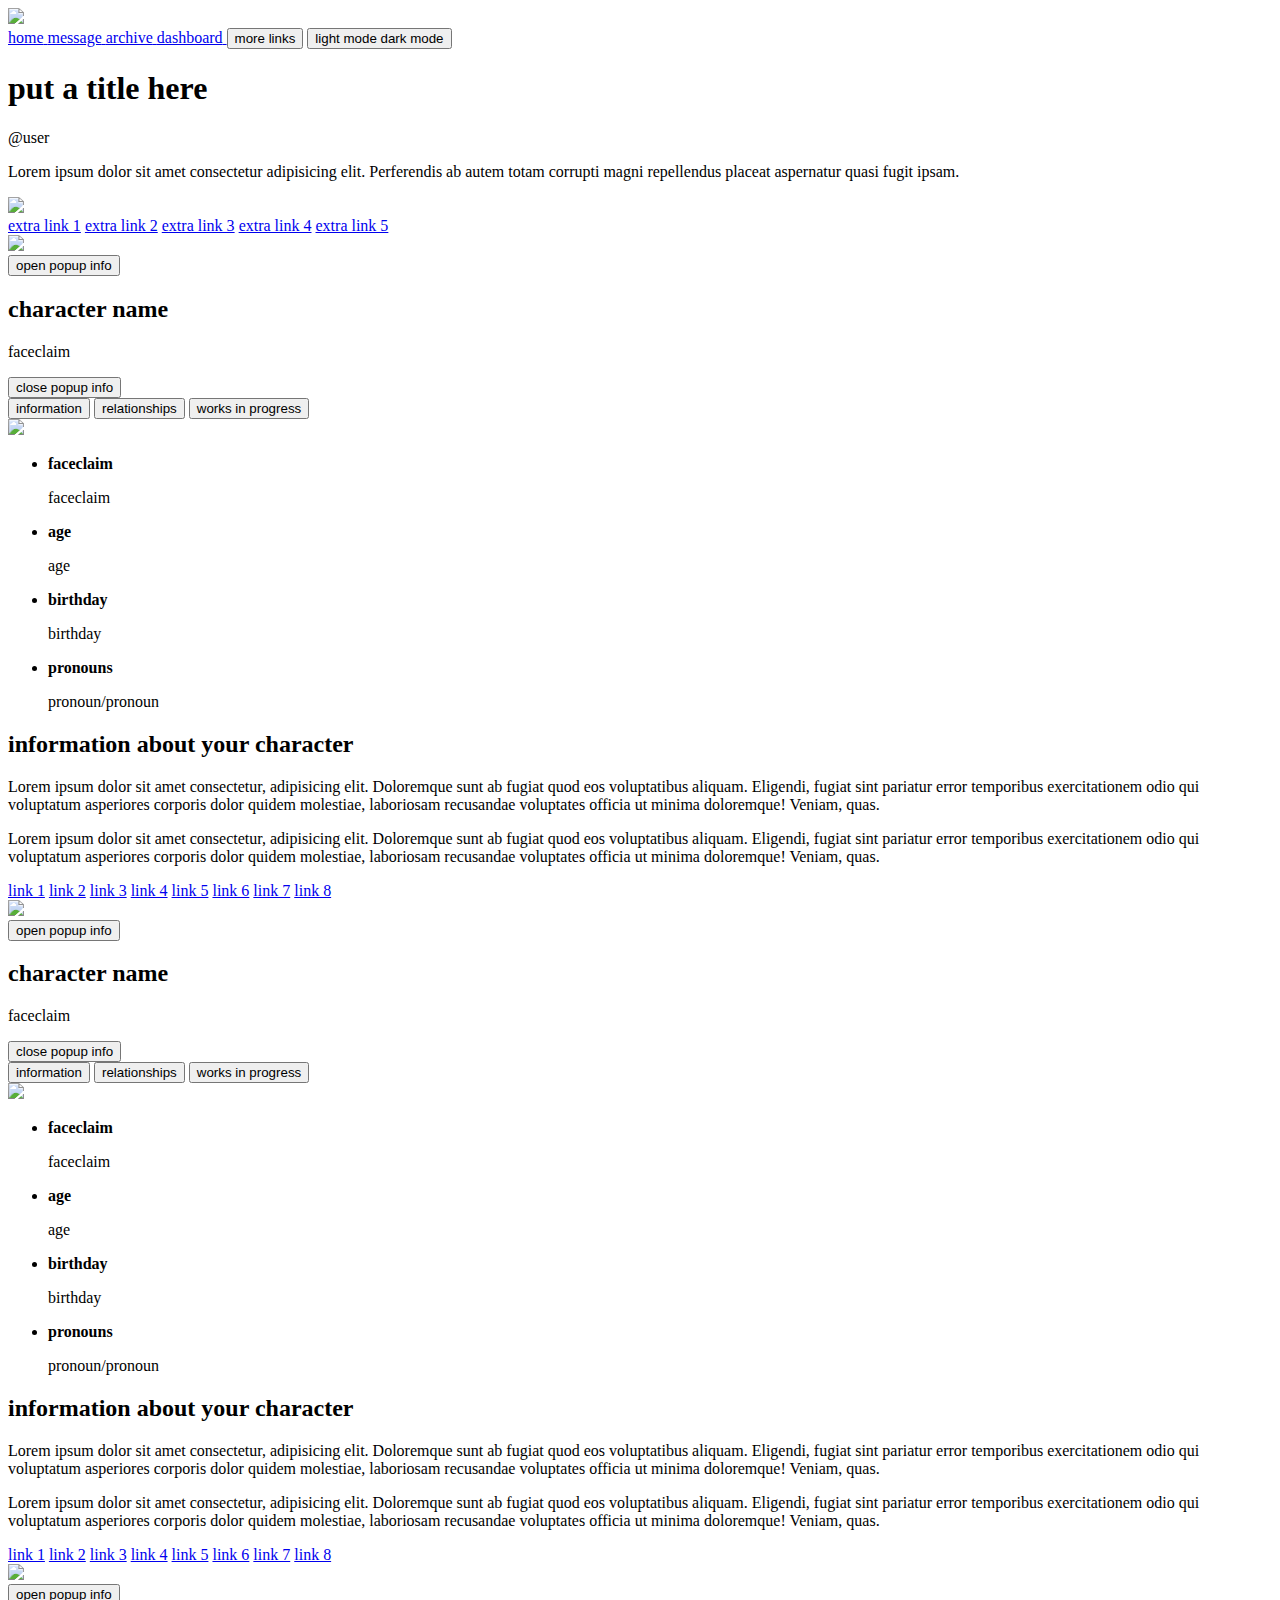
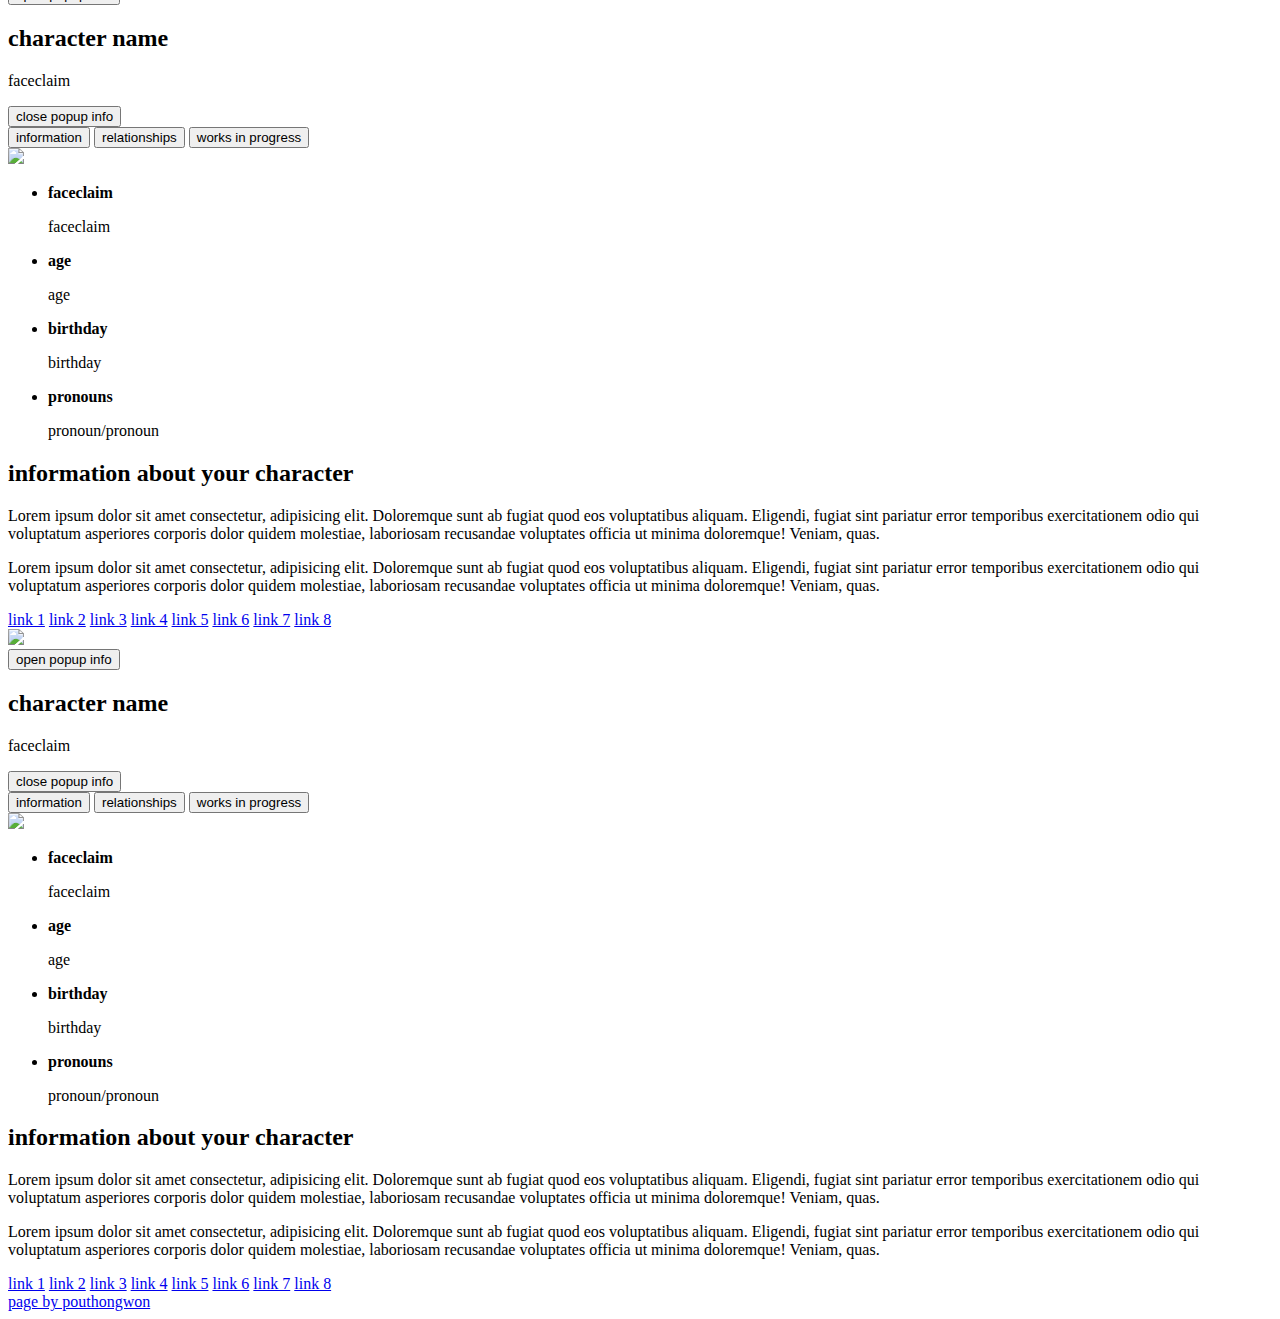
==== commit 481095cc: "Update index.html" ====
--- a/jaehuin- character page/index.html
+++ b/jaehuin- character page/index.html
@@ -18,7 +18,7 @@
 <script src="https://ajax.googleapis.com/ajax/libs/jquery/1.7.1/jquery.min.js"></script>
 
 <!-- external styles -->
-<link rel="stylesheet" href="style.css">
+<link rel="stylesheet" href="//yanghongwon.github.io/jaehuin/style.css">
 
 <style type="text/css">
 
@@ -2282,6 +2282,6 @@
 </div>
 <!-- credit end. do not delete or alter, save for the colors in the :root -->
 
-<script src="javascript.js"></script>
+<script src="//yanghongwon.github.io/jaehuin/javascript.js"></script>
 </body>
-</html>+</html>
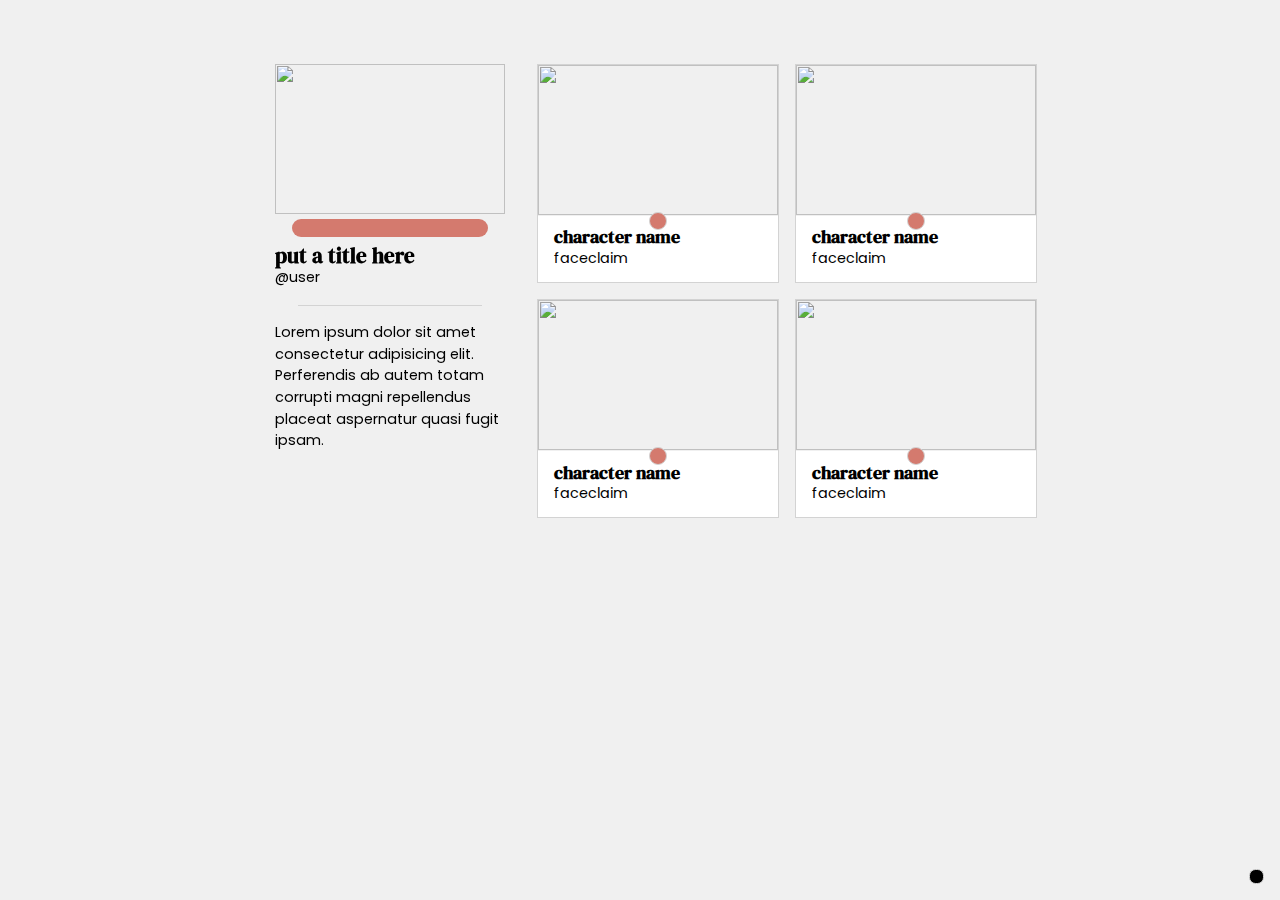
==== commit bfac29ba: "Update index.html" ====
--- a/jaehuin- character page/index.html
+++ b/jaehuin- character page/index.html
@@ -18,7 +18,7 @@
 <script src="https://ajax.googleapis.com/ajax/libs/jquery/1.7.1/jquery.min.js"></script>
 
 <!-- external styles -->
-<link rel="stylesheet" href="//yanghongwon.github.io/jaehuin/style.css">
+<link rel="stylesheet" href="//yanghongwon.github.io/jaehuin- character page/style.css">
 
 <style type="text/css">
 
@@ -2282,6 +2282,6 @@
 </div>
 <!-- credit end. do not delete or alter, save for the colors in the :root -->
 
-<script src="//yanghongwon.github.io/jaehuin/javascript.js"></script>
+<script src="//yanghongwon.github.io/jaehuin- character page/javascript.js"></script>
 </body>
 </html>
